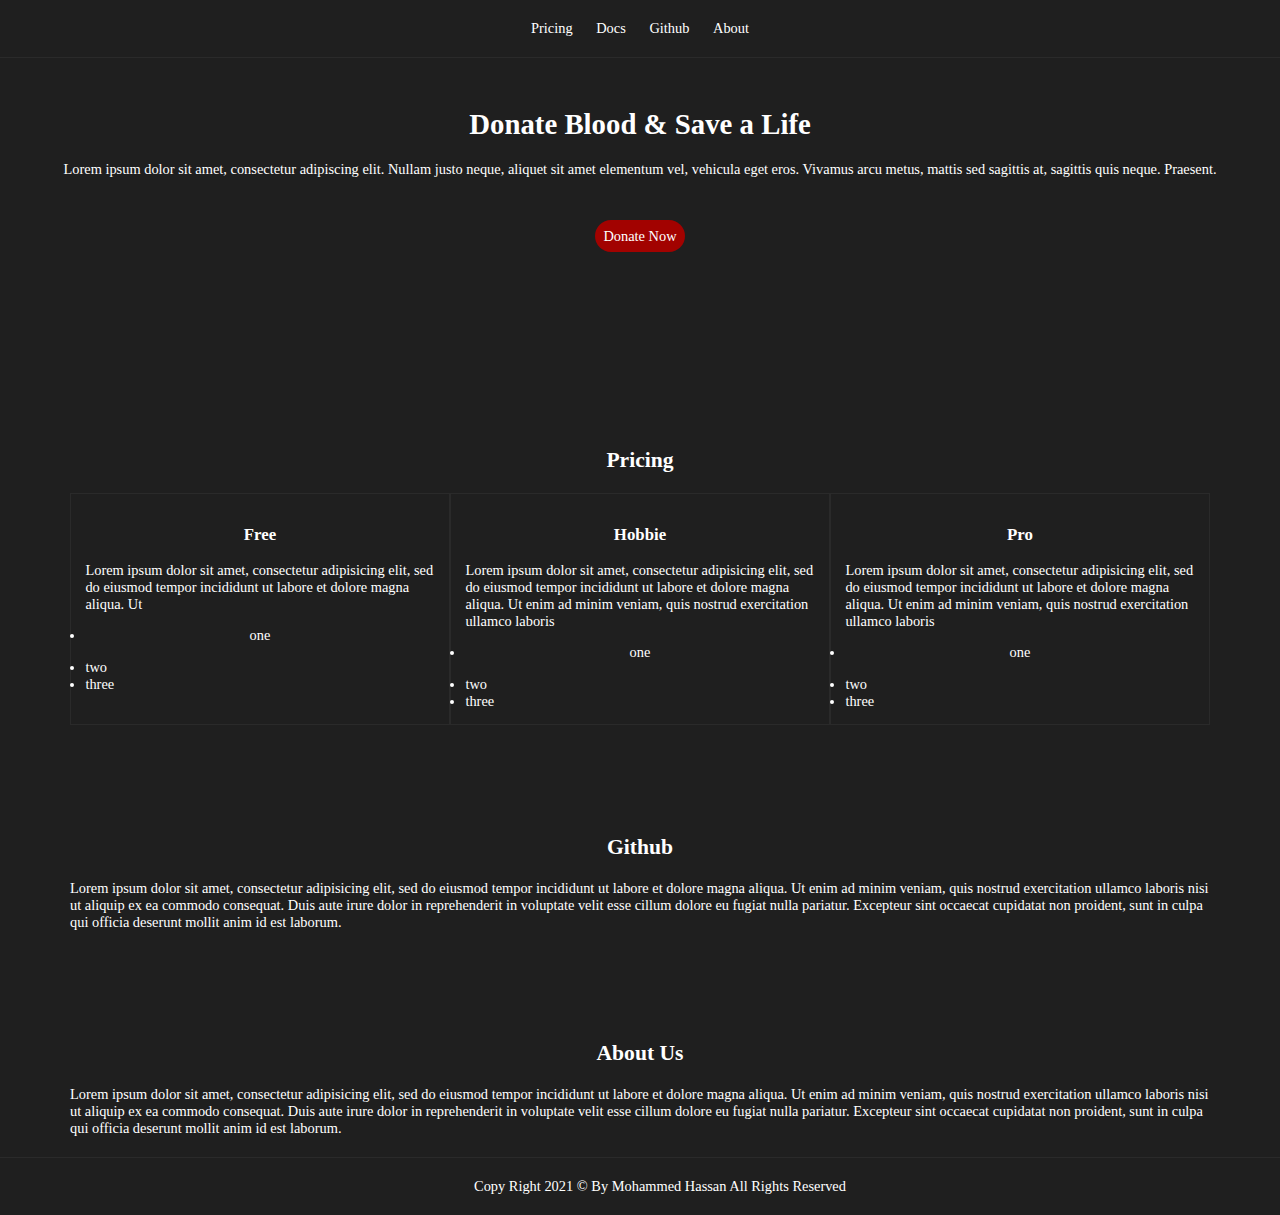
==== index.html @ 8db04a3b "added price card" ====
<!--

  This template is designed and developed by Mohammed Hassan.

  My Github account: https://github.com/i7moda2000


-->
<!DOCTYPE html>
<html lang="en" dir="ltr">
  <head>
    <meta charset="utf-8" />
    <meta name="viewport" content="width=device-width, initial-scale=1.0" />
    <meta name="description" content="some description" />
    <meta name="keywords" content="some, keywords,here" />

    <link rel="stylesheet" href="index.css" />
    <link rel="icon" href="images/favicon.ico" />

    <title>Landing page for your product</title>
  </head>
  <body>
    <header>
      <nav>
        <ul>
          <li><a href="#pricing">Pricing</a></li>
          <li><a href="#docs">Docs</a></li>
          <li><a href="#github">Github</a></li>
          <li><a href="#about">About</a></li>
        </ul>
      </nav>
    </header>
    <main>
      <div class="main-text">
        <h1>Donate Blood & Save a Life</h1>

        <p>
          Lorem ipsum dolor sit amet, consectetur adipiscing elit. Nullam justo
          neque, aliquet sit amet elementum vel, vehicula eget eros. Vivamus
          arcu metus, mattis sed sagittis at, sagittis quis neque. Praesent.
        </p>
        <a href="login.html" class="btn-link">Donate Now</a>
      </div>

      <section id="pricing">
        <h2>Pricing</h2>
        <div class="price-wrap">
          <div class="price-card">
            <h3>Free</h3>
            <p>
              Lorem ipsum dolor sit amet, consectetur adipisicing elit, sed do
              eiusmod tempor incididunt ut labore et dolore magna aliqua. Ut
            </p>
            <ul>
              <li>one</li>
              <li>two</li>
              <li>three</li>
            </ul>
          </div>
          <div class="price-card">
            <h3>Hobbie</h3>
            <p>
              Lorem ipsum dolor sit amet, consectetur adipisicing elit, sed do
              eiusmod tempor incididunt ut labore et dolore magna aliqua. Ut
              enim ad minim veniam, quis nostrud exercitation ullamco laboris
            </p>
            <ul>
              <li>one</li>
              <li>two</li>
              <li>three</li>
            </ul>
          </div>
          <div class="price-card">
            <h3>Pro</h3>
            <p>
              Lorem ipsum dolor sit amet, consectetur adipisicing elit, sed do
              eiusmod tempor incididunt ut labore et dolore magna aliqua. Ut
              enim ad minim veniam, quis nostrud exercitation ullamco laboris
            </p>

            <ul>
              <li>one</li>
              <li>two</li>
              <li>three</li>
            </ul>
          </div>
        </div>
      </section>
      <section id="github">
        <h2>Github</h2>
        <p>
          Lorem ipsum dolor sit amet, consectetur adipisicing elit, sed do
          eiusmod tempor incididunt ut labore et dolore magna aliqua. Ut enim ad
          minim veniam, quis nostrud exercitation ullamco laboris nisi ut
          aliquip ex ea commodo consequat. Duis aute irure dolor in
          reprehenderit in voluptate velit esse cillum dolore eu fugiat nulla
          pariatur. Excepteur sint occaecat cupidatat non proident, sunt in
          culpa qui officia deserunt mollit anim id est laborum.
        </p>
      </section>
      <section id="about">
        <h2>About Us</h2>
        <p>
          Lorem ipsum dolor sit amet, consectetur adipisicing elit, sed do
          eiusmod tempor incididunt ut labore et dolore magna aliqua. Ut enim ad
          minim veniam, quis nostrud exercitation ullamco laboris nisi ut
          aliquip ex ea commodo consequat. Duis aute irure dolor in
          reprehenderit in voluptate velit esse cillum dolore eu fugiat nulla
          pariatur. Excepteur sint occaecat cupidatat non proident, sunt in
          culpa qui officia deserunt mollit anim id est laborum.
        </p>
      </section>
    </main>

    <footer>
      <p>
        Copy Right 2021 &copy; By
        <a href="https://github.com/i7moda2000/">Mohammed Hassan </a>All Rights
        Reserved
      </p>
    </footer>
  </body>
</html>
---- index.css ----
/* ************************* */
/* Basic SETUP */
/* ************************* */
:root {
  /* shared vars */

  --backgroound-img: url(images/nguy-n-hi-p-2rNHliX6XHk-unsplash.jpg);
  --font-size-normal: 0.9em;
  --font-size-small: 0.7em;
  --divider-color: #2a2a2a;
  --btn-color: #a20200;
  --footer-background-color: #222222;
  --navbar-background-color: #1f1f1f;

  /* dark theme  */
  --font-color-dark: #fff;
  --background-color-dark: #1f1f1f;

  /* light theme  */
  --background-color-light: #fff;
  --font-color-light: #000;
}

* {
  margin: 0;
  padding: 0;
}

a {
  text-decoration: none;
  color: var(--font-color-darkr);
}
body {
  background-color: var(--background-color-dark);
  overflow-x: hidden;
  width: 100%;
  height: 100%;
  font-size: var(--font-size-normal);
  color: var(--font-color-dark);
}

.btn-link {
  border-radius: 20px;
  background-color: var(--btn-color);
  padding: 8px;
  color: var(--font-color-dark);
}
.btn-transform:hover {
  transition: 0.6s !important;
  transform: scale(0.8);
}

/* ************************* */
/* Header */
/* ************************* */
header {
  border-bottom: 1px solid var(--divider-color);
  position: sticky;
  top: 0;
}

/* ************************* */
/* NavBar */
/* ************************* */
nav ul {
  list-style: none;
}

nav li {
  display: inline-block;
}
nav li:not(:last-child) {
  padding-right: 20px;
}
nav {
  display: flex;
  justify-content: center;
  padding: 20px;
  background-color: var(--navbar-background-color);
}

/* ************************* */
/* Main  */
/* ************************* */

.main-text {
  /* background-image: var(--backgroound-img); */
  background-size: cover;
  background-repeat: no-repeat;
  background-position: center;
  text-align: center;
  margin: 0;
  height: 200px;
  max-width: 100%;
  padding: 50px;
}

.main-text h1 {
  margin-bottom: 20px;
}
.main-text p {
  margin-bottom: 50px;
}

/* ************************* */
/* sections  */
/* ************************* */

section {
  margin: 50px;
  margin-bottom: 0;
  padding: 20px;
}
section h2 {
  text-align: center;
  padding-top: 20px;
  padding-bottom: 20px;
}

/* ************************* */
/* Price card  */
/* ************************* */
.price-wrap {
  display: flex;
}
.price-card {
  border: 1px solid var(--divider-color);
  padding: 1em;
  flex-basis: 30em;
}
.price-card :first-child {
  text-align: center;
  margin: 1em 0;
}
/* ************************* */
/* Footer  */
/* ************************* */
footer {
  border-top: 1px solid var(--divider-color);
  padding: 20px;
  /* height: 30vh; */
  width: 100%;
  display: flex;
  justify-content: center;
  align-items: flex-end;
}

/* *********************** */
/* Form */
/* ********************** */

.form-frame {
  background-color: var(--background-color-light);
  border: 1px solid #c5cccb;
  max-width: 400px;
  height: 400px;
  margin: 5em auto;
}

.form-frame-header,
.form-frame-footer {
  text-align: center;
  color: #000;
  margin: 30px;
}
.form-frame-header h1,
.form-frame-header p {
  margin: 15px 0;
}

.form-inputs {
  display: flex;
  flex-direction: column;
  align-items: center;
  margin: 2em auto;
}
.form-inputs span {
  color: #000;
}
.form-inputs input,
button {
  width: 200px;
  border-radius: 5px;
  margin: 5px 0;
  padding: 5px;
}
.form-btn {
  cursor: pointer;
  width: 100px;
}

/* *********************** */
/* social media  btns */
/* ********************** */
.fb {
  background-color: #3b5998 !important;
  color: white !important;
}

.google {
  background-color: #dd4b39 !important;
  color: white !important;
}

.fb,
.google {
  width: 200px !important;
  border-radius: 5px !important;
  margin: 5px 0 !important;
  border: none !important;
}

/* ************** */
/* light theme */
/* ************** */
.light-theme {
  background-color: var(--background-color-light) !important;
  color: var(--font-color-light) !important;
}

/* ************** */
/* Phone */
/* ************** */

@media (min-width: 100px) and (max-width: 414px) {
  .price-wrap {
    flex-wrap: wrap;
  }
}

@media (min-width: 420px) and (max-width: 961px) {
}
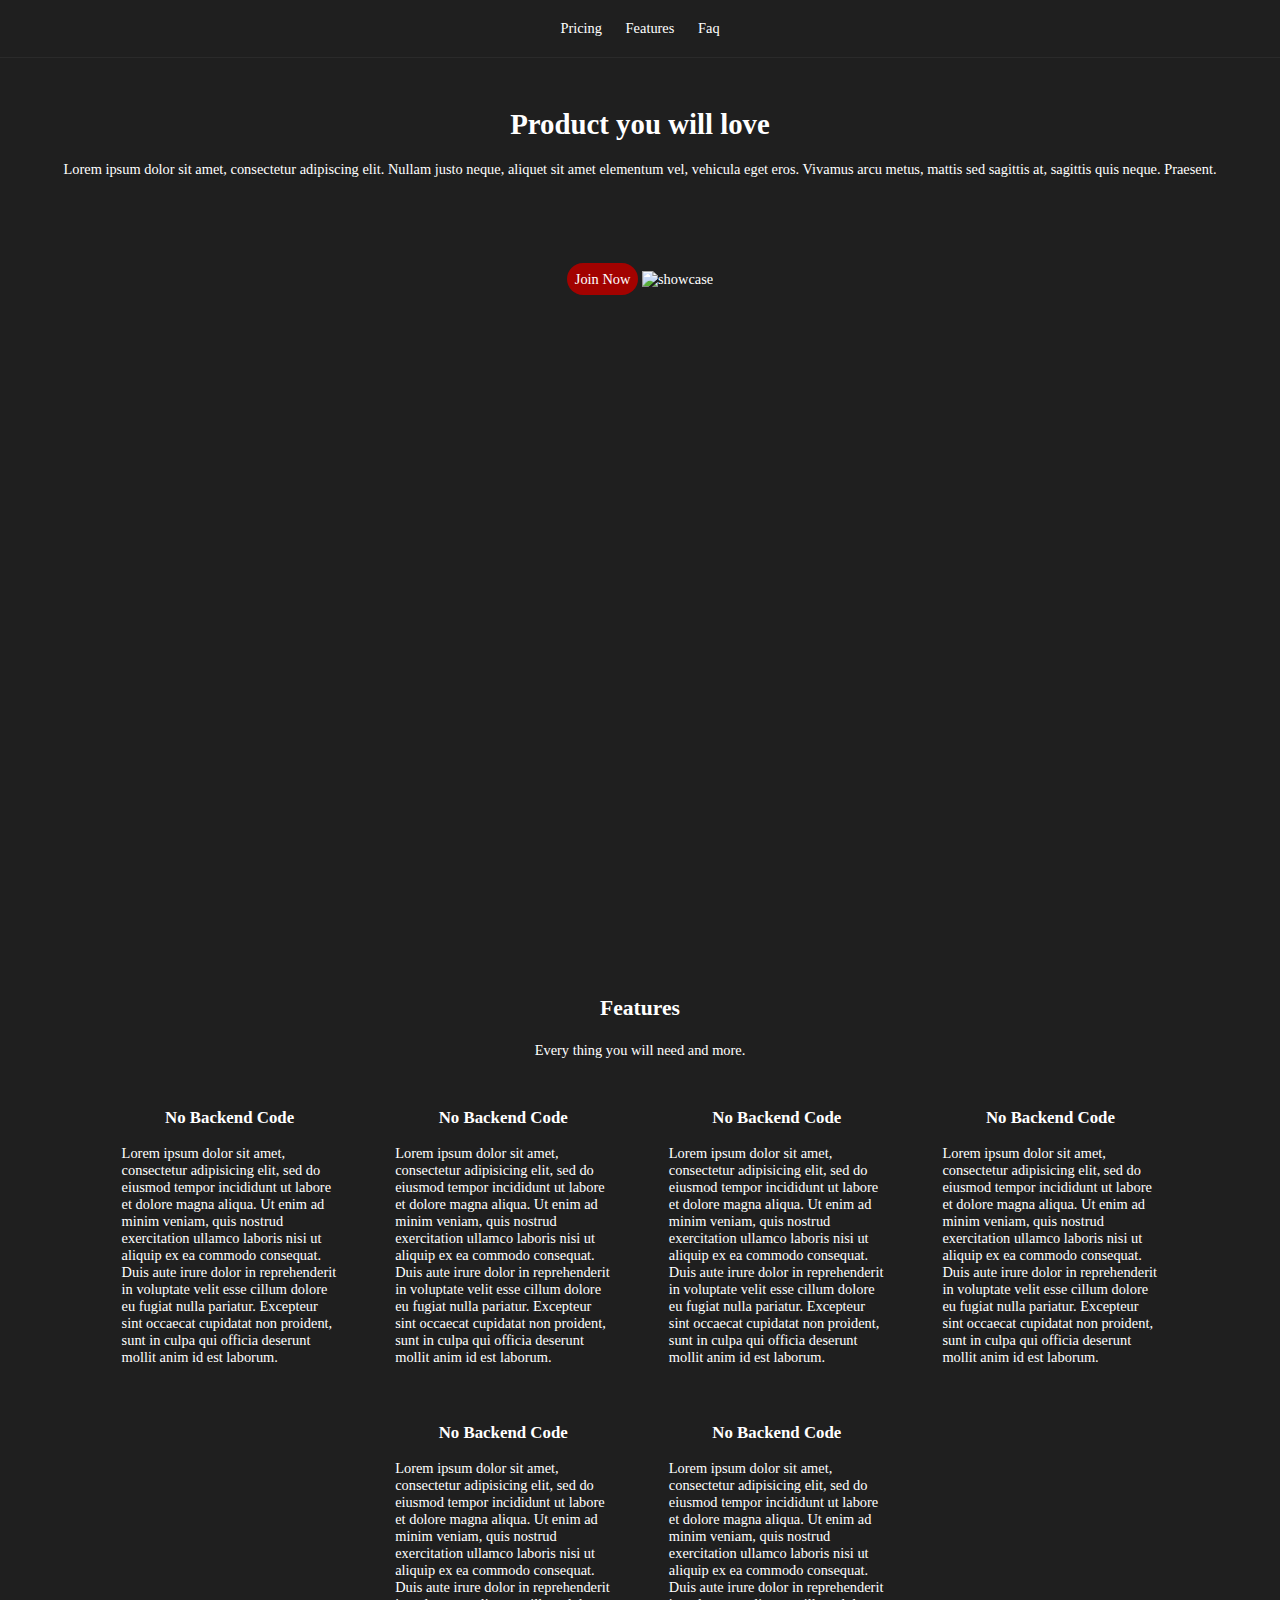
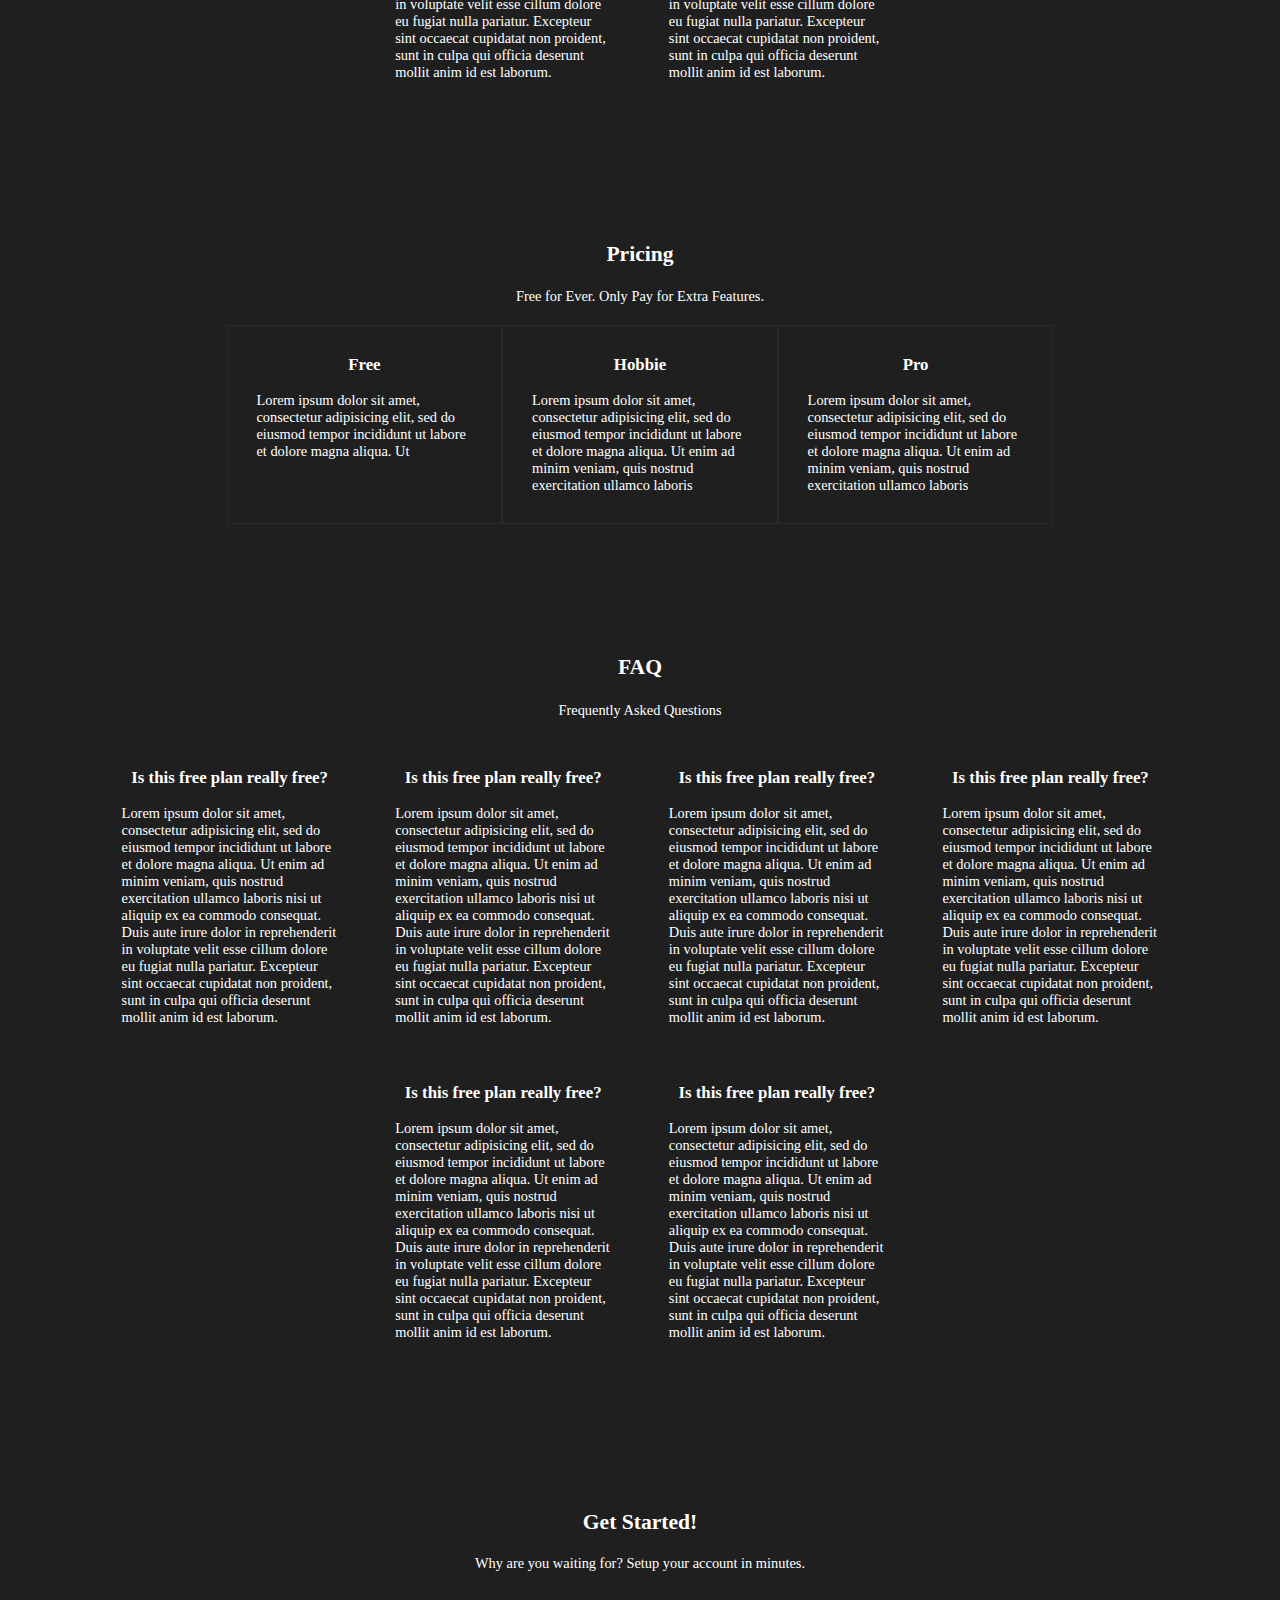
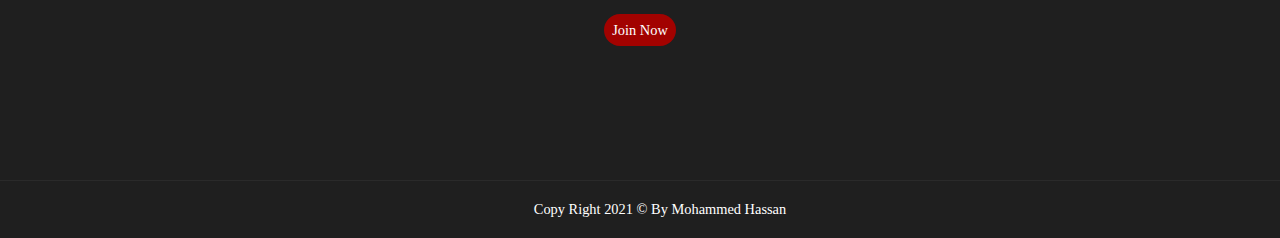
==== commit 9790d4ff: "updated img src" ====
--- a/index.html
+++ b/index.html
@@ -24,99 +24,236 @@
       <nav>
         <ul>
           <li><a href="#pricing">Pricing</a></li>
-          <li><a href="#docs">Docs</a></li>
-          <li><a href="#github">Github</a></li>
-          <li><a href="#about">About</a></li>
+          <li><a href="#showcase">Features</a></li>
+          <li><a href="#faq">Faq</a></li>
         </ul>
       </nav>
     </header>
     <main>
-      <div class="main-text">
-        <h1>Donate Blood & Save a Life</h1>
+      <div class="main-text main">
+        <h1>Product you will love</h1>
 
         <p>
           Lorem ipsum dolor sit amet, consectetur adipiscing elit. Nullam justo
           neque, aliquet sit amet elementum vel, vehicula eget eros. Vivamus
           arcu metus, mattis sed sagittis at, sagittis quis neque. Praesent.
         </p>
-        <a href="login.html" class="btn-link">Donate Now</a>
+        <a href="login.html" class="btn-link">Join Now</a>
+
+        <img class="main-img" src="./images/carbon.svg" alt="showcase" />
       </div>
+      <section id="showcase">
+        <div class="section-header">
+          <h2>Features</h2>
+          <p>Every thing you will need and more.</p>
+        </div>
+
+        <div class="wrapper">
+          <div class="wrapper-item">
+            <h3>No Backend Code</h3>
+            <p>
+              Lorem ipsum dolor sit amet, consectetur adipisicing elit, sed do
+              eiusmod tempor incididunt ut labore et dolore magna aliqua. Ut
+              enim ad minim veniam, quis nostrud exercitation ullamco laboris
+              nisi ut aliquip ex ea commodo consequat. Duis aute irure dolor in
+              reprehenderit in voluptate velit esse cillum dolore eu fugiat
+              nulla pariatur. Excepteur sint occaecat cupidatat non proident,
+              sunt in culpa qui officia deserunt mollit anim id est laborum.
+            </p>
+          </div>
+          <div class="wrapper-item">
+            <h3>No Backend Code</h3>
+            <p>
+              Lorem ipsum dolor sit amet, consectetur adipisicing elit, sed do
+              eiusmod tempor incididunt ut labore et dolore magna aliqua. Ut
+              enim ad minim veniam, quis nostrud exercitation ullamco laboris
+              nisi ut aliquip ex ea commodo consequat. Duis aute irure dolor in
+              reprehenderit in voluptate velit esse cillum dolore eu fugiat
+              nulla pariatur. Excepteur sint occaecat cupidatat non proident,
+              sunt in culpa qui officia deserunt mollit anim id est laborum.
+            </p>
+          </div>
+          <div class="wrapper-item">
+            <h3>No Backend Code</h3>
+            <p>
+              Lorem ipsum dolor sit amet, consectetur adipisicing elit, sed do
+              eiusmod tempor incididunt ut labore et dolore magna aliqua. Ut
+              enim ad minim veniam, quis nostrud exercitation ullamco laboris
+              nisi ut aliquip ex ea commodo consequat. Duis aute irure dolor in
+              reprehenderit in voluptate velit esse cillum dolore eu fugiat
+              nulla pariatur. Excepteur sint occaecat cupidatat non proident,
+              sunt in culpa qui officia deserunt mollit anim id est laborum.
+            </p>
+          </div>
+          <div class="wrapper-item">
+            <h3>No Backend Code</h3>
+            <p>
+              Lorem ipsum dolor sit amet, consectetur adipisicing elit, sed do
+              eiusmod tempor incididunt ut labore et dolore magna aliqua. Ut
+              enim ad minim veniam, quis nostrud exercitation ullamco laboris
+              nisi ut aliquip ex ea commodo consequat. Duis aute irure dolor in
+              reprehenderit in voluptate velit esse cillum dolore eu fugiat
+              nulla pariatur. Excepteur sint occaecat cupidatat non proident,
+              sunt in culpa qui officia deserunt mollit anim id est laborum.
+            </p>
+          </div>
+          <div class="wrapper-item">
+            <h3>No Backend Code</h3>
+            <p>
+              Lorem ipsum dolor sit amet, consectetur adipisicing elit, sed do
+              eiusmod tempor incididunt ut labore et dolore magna aliqua. Ut
+              enim ad minim veniam, quis nostrud exercitation ullamco laboris
+              nisi ut aliquip ex ea commodo consequat. Duis aute irure dolor in
+              reprehenderit in voluptate velit esse cillum dolore eu fugiat
+              nulla pariatur. Excepteur sint occaecat cupidatat non proident,
+              sunt in culpa qui officia deserunt mollit anim id est laborum.
+            </p>
+          </div>
+          <div class="wrapper-item">
+            <h3>No Backend Code</h3>
+            <p>
+              Lorem ipsum dolor sit amet, consectetur adipisicing elit, sed do
+              eiusmod tempor incididunt ut labore et dolore magna aliqua. Ut
+              enim ad minim veniam, quis nostrud exercitation ullamco laboris
+              nisi ut aliquip ex ea commodo consequat. Duis aute irure dolor in
+              reprehenderit in voluptate velit esse cillum dolore eu fugiat
+              nulla pariatur. Excepteur sint occaecat cupidatat non proident,
+              sunt in culpa qui officia deserunt mollit anim id est laborum.
+            </p>
+          </div>
+        </div>
+      </section>
 
       <section id="pricing">
-        <h2>Pricing</h2>
-        <div class="price-wrap">
-          <div class="price-card">
+        <div class="section-header">
+          <h2>Pricing</h2>
+          <p>Free for Ever. Only Pay for Extra Features.</p>
+        </div>
+
+        <div class="wrapper">
+          <div class="wrapper-item price-card">
             <h3>Free</h3>
             <p>
               Lorem ipsum dolor sit amet, consectetur adipisicing elit, sed do
               eiusmod tempor incididunt ut labore et dolore magna aliqua. Ut
             </p>
-            <ul>
-              <li>one</li>
-              <li>two</li>
-              <li>three</li>
-            </ul>
-          </div>
-          <div class="price-card">
+          </div>
+          <div class="wrapper-item price-card">
             <h3>Hobbie</h3>
             <p>
               Lorem ipsum dolor sit amet, consectetur adipisicing elit, sed do
               eiusmod tempor incididunt ut labore et dolore magna aliqua. Ut
               enim ad minim veniam, quis nostrud exercitation ullamco laboris
             </p>
-            <ul>
-              <li>one</li>
-              <li>two</li>
-              <li>three</li>
-            </ul>
-          </div>
-          <div class="price-card">
+          </div>
+          <div class="wrapper-item price-card">
             <h3>Pro</h3>
             <p>
               Lorem ipsum dolor sit amet, consectetur adipisicing elit, sed do
               eiusmod tempor incididunt ut labore et dolore magna aliqua. Ut
               enim ad minim veniam, quis nostrud exercitation ullamco laboris
             </p>
-
-            <ul>
-              <li>one</li>
-              <li>two</li>
-              <li>three</li>
-            </ul>
-          </div>
-        </div>
-      </section>
-      <section id="github">
-        <h2>Github</h2>
-        <p>
-          Lorem ipsum dolor sit amet, consectetur adipisicing elit, sed do
-          eiusmod tempor incididunt ut labore et dolore magna aliqua. Ut enim ad
-          minim veniam, quis nostrud exercitation ullamco laboris nisi ut
-          aliquip ex ea commodo consequat. Duis aute irure dolor in
-          reprehenderit in voluptate velit esse cillum dolore eu fugiat nulla
-          pariatur. Excepteur sint occaecat cupidatat non proident, sunt in
-          culpa qui officia deserunt mollit anim id est laborum.
-        </p>
+          </div>
+        </div>
+      </section>
+      <section id="faq">
+        <div class="section-header">
+          <h2>FAQ</h2>
+          <p>Frequently Asked Questions</p>
+        </div>
+
+        <div class="wrapper">
+          <div class="wrapper-item">
+            <h3>Is this free plan really free?</h3>
+            <p>
+              Lorem ipsum dolor sit amet, consectetur adipisicing elit, sed do
+              eiusmod tempor incididunt ut labore et dolore magna aliqua. Ut
+              enim ad minim veniam, quis nostrud exercitation ullamco laboris
+              nisi ut aliquip ex ea commodo consequat. Duis aute irure dolor in
+              reprehenderit in voluptate velit esse cillum dolore eu fugiat
+              nulla pariatur. Excepteur sint occaecat cupidatat non proident,
+              sunt in culpa qui officia deserunt mollit anim id est laborum.
+            </p>
+          </div>
+          <div class="wrapper-item">
+            <h3>Is this free plan really free?</h3>
+            <p>
+              Lorem ipsum dolor sit amet, consectetur adipisicing elit, sed do
+              eiusmod tempor incididunt ut labore et dolore magna aliqua. Ut
+              enim ad minim veniam, quis nostrud exercitation ullamco laboris
+              nisi ut aliquip ex ea commodo consequat. Duis aute irure dolor in
+              reprehenderit in voluptate velit esse cillum dolore eu fugiat
+              nulla pariatur. Excepteur sint occaecat cupidatat non proident,
+              sunt in culpa qui officia deserunt mollit anim id est laborum.
+            </p>
+          </div>
+
+          <div class="wrapper-item">
+            <h3>Is this free plan really free?</h3>
+            <p>
+              Lorem ipsum dolor sit amet, consectetur adipisicing elit, sed do
+              eiusmod tempor incididunt ut labore et dolore magna aliqua. Ut
+              enim ad minim veniam, quis nostrud exercitation ullamco laboris
+              nisi ut aliquip ex ea commodo consequat. Duis aute irure dolor in
+              reprehenderit in voluptate velit esse cillum dolore eu fugiat
+              nulla pariatur. Excepteur sint occaecat cupidatat non proident,
+              sunt in culpa qui officia deserunt mollit anim id est laborum.
+            </p>
+          </div>
+          <div class="wrapper-item">
+            <h3>Is this free plan really free?</h3>
+            <p>
+              Lorem ipsum dolor sit amet, consectetur adipisicing elit, sed do
+              eiusmod tempor incididunt ut labore et dolore magna aliqua. Ut
+              enim ad minim veniam, quis nostrud exercitation ullamco laboris
+              nisi ut aliquip ex ea commodo consequat. Duis aute irure dolor in
+              reprehenderit in voluptate velit esse cillum dolore eu fugiat
+              nulla pariatur. Excepteur sint occaecat cupidatat non proident,
+              sunt in culpa qui officia deserunt mollit anim id est laborum.
+            </p>
+          </div>
+          <div class="wrapper-item">
+            <h3>Is this free plan really free?</h3>
+            <p>
+              Lorem ipsum dolor sit amet, consectetur adipisicing elit, sed do
+              eiusmod tempor incididunt ut labore et dolore magna aliqua. Ut
+              enim ad minim veniam, quis nostrud exercitation ullamco laboris
+              nisi ut aliquip ex ea commodo consequat. Duis aute irure dolor in
+              reprehenderit in voluptate velit esse cillum dolore eu fugiat
+              nulla pariatur. Excepteur sint occaecat cupidatat non proident,
+              sunt in culpa qui officia deserunt mollit anim id est laborum.
+            </p>
+          </div>
+          <div class="wrapper-item">
+            <h3>Is this free plan really free?</h3>
+            <p>
+              Lorem ipsum dolor sit amet, consectetur adipisicing elit, sed do
+              eiusmod tempor incididunt ut labore et dolore magna aliqua. Ut
+              enim ad minim veniam, quis nostrud exercitation ullamco laboris
+              nisi ut aliquip ex ea commodo consequat. Duis aute irure dolor in
+              reprehenderit in voluptate velit esse cillum dolore eu fugiat
+              nulla pariatur. Excepteur sint occaecat cupidatat non proident,
+              sunt in culpa qui officia deserunt mollit anim id est laborum.
+            </p>
+          </div>
+        </div>
       </section>
       <section id="about">
-        <h2>About Us</h2>
-        <p>
-          Lorem ipsum dolor sit amet, consectetur adipisicing elit, sed do
-          eiusmod tempor incididunt ut labore et dolore magna aliqua. Ut enim ad
-          minim veniam, quis nostrud exercitation ullamco laboris nisi ut
-          aliquip ex ea commodo consequat. Duis aute irure dolor in
-          reprehenderit in voluptate velit esse cillum dolore eu fugiat nulla
-          pariatur. Excepteur sint occaecat cupidatat non proident, sunt in
-          culpa qui officia deserunt mollit anim id est laborum.
-        </p>
+        <div class="main-text">
+          <h2>Get Started!</h2>
+          <p>
+            Why are you waiting for? Setup your account in minutes.
+          </p>
+
+          <a href="login.html" class="btn-link">Join Now</a>
+        </div>
       </section>
     </main>
 
     <footer>
       <p>
         Copy Right 2021 &copy; By
-        <a href="https://github.com/i7moda2000/">Mohammed Hassan </a>All Rights
-        Reserved
+        <a href="https://github.com/i7moda2000/">Mohammed Hassan </a>
       </p>
     </footer>
   </body>
--- a/index.css
+++ b/index.css
@@ -30,6 +30,9 @@
   text-decoration: none;
   color: var(--font-color-darkr);
 }
+img {
+  max-width: 100%;
+}
 body {
   background-color: var(--background-color-dark);
   overflow-x: hidden;
@@ -84,22 +87,29 @@
 /* ************************* */
 
 .main-text {
-  /* background-image: var(--backgroound-img); */
+  /* background-image: var(--backgroound-img);
   background-size: cover;
   background-repeat: no-repeat;
-  background-position: center;
-  text-align: center;
-  margin: 0;
+  background-position: center; */
+  text-align: center;
   height: 200px;
   max-width: 100%;
   padding: 50px;
 }
-
-.main-text h1 {
+.main {
+  margin-bottom: 40em;
+}
+
+.main-text :first-child {
   margin-bottom: 20px;
 }
 .main-text p {
   margin-bottom: 50px;
+}
+
+.main-img {
+  display: inline-block;
+  padding: 3em 0;
 }
 
 /* ************************* */
@@ -111,27 +121,47 @@
   margin-bottom: 0;
   padding: 20px;
 }
-section h2 {
+.section-header {
   text-align: center;
   padding-top: 20px;
   padding-bottom: 20px;
 }
-
-/* ************************* */
-/* Price card  */
-/* ************************* */
-.price-wrap {
-  display: flex;
-}
+.section-header :first-child {
+  margin: 1em 0;
+}
+
+/* ************************* */
+/* wrapper  */
+/* ************************* */
+
+.wrapper {
+  display: flex;
+  flex-wrap: wrap;
+  justify-content: center;
+}
+
 .price-card {
   border: 1px solid var(--divider-color);
-  padding: 1em;
-  flex-basis: 30em;
-}
-.price-card :first-child {
-  text-align: center;
-  margin: 1em 0;
-}
+}
+/* 
+.price-card ul {
+  margin: 1em auto;
+}
+
+.price-card ul :first-child {
+  text-align: left;
+} */
+
+.wrapper-item :first-child {
+  text-align: center;
+  margin-bottom: 1em;
+}
+
+.wrapper-item {
+  flex-basis: 15em;
+  padding: 2em;
+}
+
 /* ************************* */
 /* Footer  */
 /* ************************* */
@@ -223,10 +253,13 @@
 /* ************** */
 
 @media (min-width: 100px) and (max-width: 414px) {
-  .price-wrap {
-    flex-wrap: wrap;
+  body {
+    font-size: var(--font-size-small);
   }
 }
 
 @media (min-width: 420px) and (max-width: 961px) {
-}
+  body {
+    font-size: var(--font-size-small);
+  }
+}
